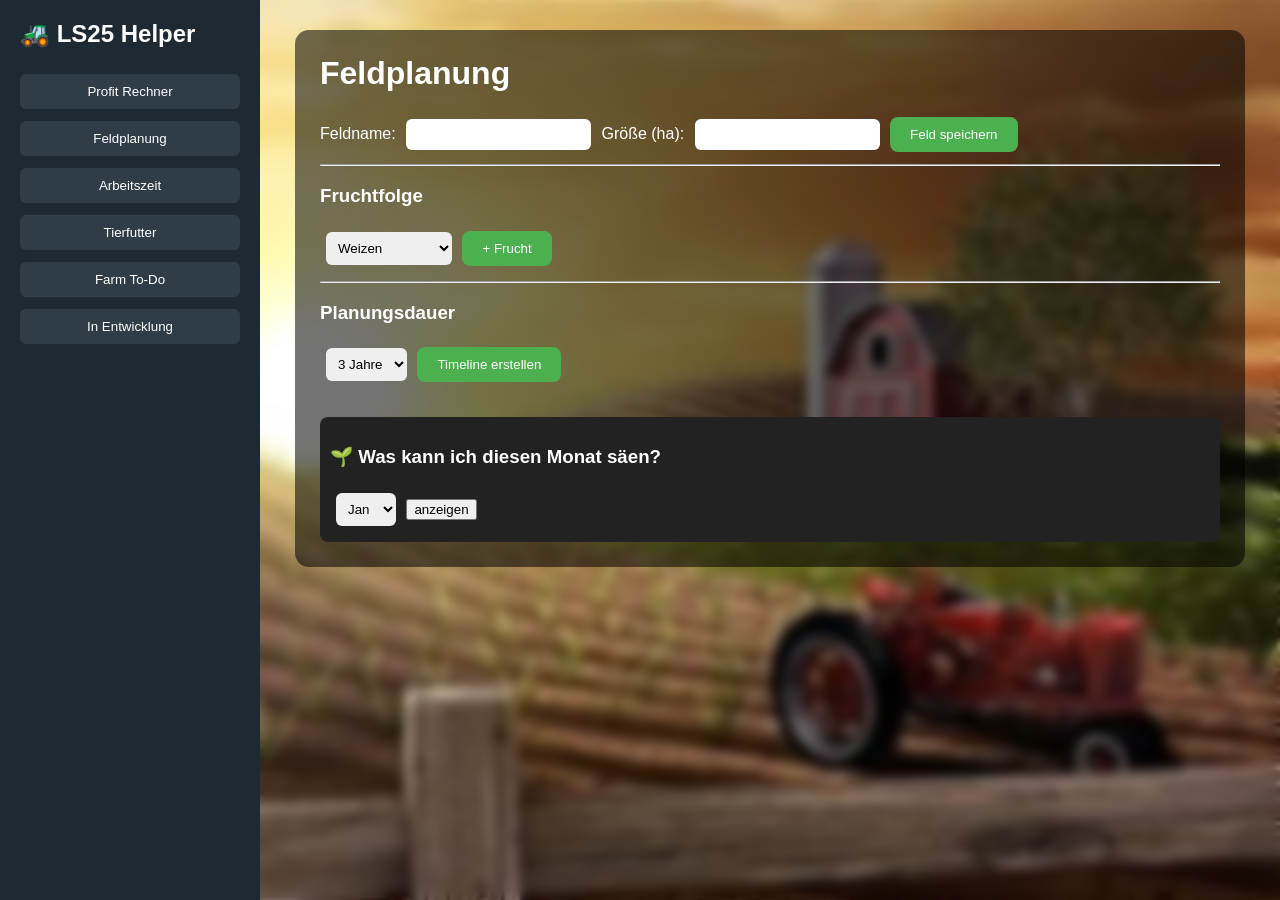
==== index.html @ cc5f6816 "Update 1.70 index.html" ====
<!DOCTYPE html>
<html lang="de">
<head>
<meta charset="UTF-8">
<title>LS25 Helper</title>

<style>

body{
font-family:Arial;
margin:0;
background:url('farm.jpg') center/cover no-repeat fixed;
color:white;
}

.app{
display:flex;
height:100vh;
backdrop-filter:blur(6px);
}

.sidebar{
width:220px;
background:#1e2a33;
padding:20px;
}

.sidebar h2{
margin-top:0;
}

.sidebar button{
width:100%;
margin:6px 0;
padding:10px;
background:#2e3d47;
border:none;
color:white;
border-radius:6px;
cursor:pointer;
}

.main{
flex:1;
padding:30px;
overflow:auto;
}

.card{
background:rgba(0,0,0,0.55);
padding:25px;
border-radius:14px;
max-width:900px;
margin:auto;
}

h1{
margin-top:0;
}

select,input{
padding:8px;
margin:6px;
border-radius:6px;
border:none;
}

button.action{
background:#4CAF50;
color:white;
padding:10px 20px;
border:none;
border-radius:8px;
cursor:pointer;
}

.timeline{
margin-top:30px;
}

.year{
margin:20px 0;
}

.months{
display:flex;
justify-content:space-between;
font-size:12px;
margin-bottom:6px;
}

.bar{
height:12px;
border-radius:20px;
background:#555;
position:relative;
overflow:hidden;
}

.fill{
height:100%;
background:linear-gradient(90deg,#2ecc71,#f1c40f,#e67e22);
}

.fieldButtons button{
margin:4px;
padding:6px 12px;
border-radius:6px;
border:none;
cursor:pointer;
}

.cropList{
margin-top:10px;
}

.cropList span{
margin-right:10px;
}

.sowBox{
margin-top:20px;
background:#222;
padding:10px;
border-radius:8px;
}

</style>
</head>

<body>

<div class="app">

<div class="sidebar">
<h2>🚜 LS25 Helper</h2>

<button>Profit Rechner</button>
<button>Feldplanung</button>
<button>Arbeitszeit</button>
<button>Tierfutter</button>
<button>Farm To-Do</button>
<button>In Entwicklung</button>

</div>

<div class="main">

<div class="card">

<h1>Feldplanung</h1>

<div>
Feldname:
<input id="fieldName">

Größe (ha):
<input id="fieldSize">

<button class="action" onclick="addField()">Feld speichern</button>
</div>

<div class="fieldButtons" id="fieldButtons"></div>

<hr>

<h3>Fruchtfolge</h3>

<select id="cropSelect">
<option>Weizen</option>
<option>Raps</option>
<option>Gerste</option>
<option>Mais</option>
<option>Sojabohnen</option>
<option>Sonnenblumen</option>
</select>

<button class="action" onclick="addCrop()">+ Frucht</button>

<div class="cropList" id="cropList"></div>

<hr>

<h3>Planungsdauer</h3>

<select id="yearsSelect">
<option value="2">2 Jahre</option>
<option value="3" selected>3 Jahre</option>
<option value="4">4 Jahre</option>
<option value="5">5 Jahre</option>
</select>

<button class="action" onclick="generateTimeline()">Timeline erstellen</button>

<div class="timeline" id="timeline"></div>

<div class="sowBox">

<h3>🌱 Was kann ich diesen Monat säen?</h3>

<select id="monthSelect">
<option value="1">Jan</option>
<option value="2">Feb</option>
<option value="3">Mär</option>
<option value="4">Apr</option>
<option value="5">Mai</option>
<option value="6">Jun</option>
<option value="7">Jul</option>
<option value="8">Aug</option>
<option value="9">Sep</option>
<option value="10">Okt</option>
<option value="11">Nov</option>
<option value="12">Dez</option>
</select>

<button onclick="whatToSow()">anzeigen</button>

<div id="sowResult"></div>

</div>

</div>

</div>

</div>

<script>

let fields = JSON.parse(localStorage.getItem("fields")) || []
let currentField = null
let crops = []

function addField(){

let name = document.getElementById("fieldName").value
let size = document.getElementById("fieldSize").value

if(!name)return

fields.push({name,size})

localStorage.setItem("fields",JSON.stringify(fields))

renderFields()

}

function renderFields(){

let box = document.getElementById("fieldButtons")
box.innerHTML=""

fields.forEach((f,i)=>{

let btn=document.createElement("button")
btn.innerText=f.name+" ("+f.size+"ha)"
btn.onclick=()=>selectField(i)

box.appendChild(btn)

})

}

function selectField(i){

currentField=i
crops=[]

document.getElementById("cropList").innerHTML=""

}

function addCrop(){

let crop=document.getElementById("cropSelect").value

crops.push(crop)

renderCrops()

}

function renderCrops(){

let box=document.getElementById("cropList")

box.innerHTML=""

crops.forEach(c=>{

let span=document.createElement("span")
span.innerText=c+" → "

box.appendChild(span)

})

}

function generateTimeline(){

let years=document.getElementById("yearsSelect").value

let container=document.getElementById("timeline")

container.innerHTML=""

for(let y=1;y<=years;y++){

let year=document.createElement("div")
year.className="year"

let months=document.createElement("div")
months.className="months"

let monthNames=["Jan","Feb","Mär","Apr","Mai","Jun","Jul","Aug","Sep","Okt","Nov","Dez"]

monthNames.forEach(m=>{
let span=document.createElement("span")
span.innerText=m
months.appendChild(span)
})

let bar=document.createElement("div")
bar.className="bar"

let fill=document.createElement("div")
fill.className="fill"

fill.style.width=Math.random()*100+"%"

bar.appendChild(fill)

year.appendChild(months)
year.appendChild(bar)

container.appendChild(year)

}

}

function whatToSow(){

let m=document.getElementById("monthSelect").value

let result=[]

if(m>=3 && m<=5) result=["Mais","Sojabohnen","Sonnenblumen"]
if(m>=9 && m<=10) result=["Weizen","Gerste","Raps"]

document.getElementById("sowResult").innerText=result.join(", ")

}

renderFields()

</script>

</body>
</html>
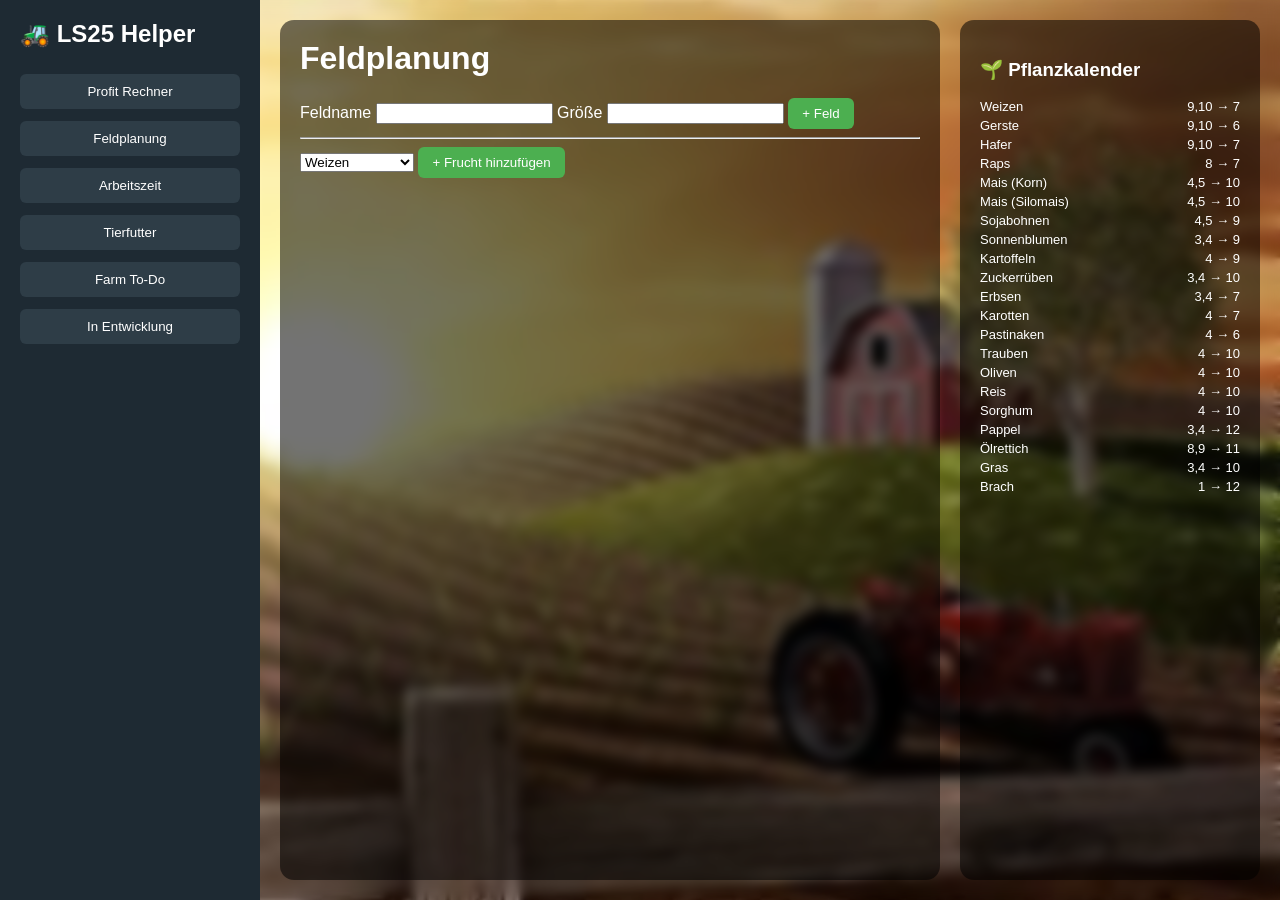
==== commit 133860b6: "Update 1.70.1 index.html" ====
--- a/index.html
+++ b/index.html
@@ -42,40 +42,51 @@
 
 .main{
 flex:1;
-padding:30px;
+display:flex;
+padding:20px;
+gap:20px;
 overflow:auto;
 }
 
 .card{
 background:rgba(0,0,0,0.55);
-padding:25px;
+padding:20px;
 border-radius:14px;
-max-width:900px;
-margin:auto;
+flex:1;
+}
+
+.rightPanel{
+width:260px;
+background:rgba(0,0,0,0.55);
+padding:20px;
+border-radius:14px;
 }
 
 h1{
 margin-top:0;
 }
 
-select,input{
-padding:8px;
-margin:6px;
-border-radius:6px;
-border:none;
-}
-
 button.action{
 background:#4CAF50;
+border:none;
+padding:8px 14px;
 color:white;
-padding:10px 20px;
+border-radius:6px;
+cursor:pointer;
+}
+
+.fieldButtons button{
+margin:4px;
+padding:6px 10px;
 border:none;
-border-radius:8px;
+border-radius:6px;
+background:#2e3d47;
+color:white;
 cursor:pointer;
 }
 
 .timeline{
-margin-top:30px;
+margin-top:20px;
 }
 
 .year{
@@ -90,39 +101,40 @@
 }
 
 .bar{
-height:12px;
-border-radius:20px;
-background:#555;
+height:16px;
+background:#333;
+border-radius:10px;
 position:relative;
 overflow:hidden;
 }
 
 .fill{
 height:100%;
-background:linear-gradient(90deg,#2ecc71,#f1c40f,#e67e22);
-}
-
-.fieldButtons button{
-margin:4px;
-padding:6px 12px;
-border-radius:6px;
-border:none;
-cursor:pointer;
-}
-
-.cropList{
-margin-top:10px;
-}
-
-.cropList span{
-margin-right:10px;
-}
-
-.sowBox{
-margin-top:20px;
-background:#222;
-padding:10px;
-border-radius:8px;
+background:linear-gradient(
+90deg,
+#2ecc71,
+#f1c40f,
+#e67e22
+);
+}
+
+.brach{
+background:#777;
+}
+
+.currentLine{
+position:absolute;
+width:2px;
+background:white;
+height:100%;
+opacity:0.8;
+}
+
+.cropItem{
+display:flex;
+justify-content:space-between;
+margin:4px 0;
+font-size:13px;
 }
 
 </style>
@@ -133,6 +145,7 @@
 <div class="app">
 
 <div class="sidebar">
+
 <h2>🚜 LS25 Helper</h2>
 
 <button>Profit Rechner</button>
@@ -144,6 +157,7 @@
 
 </div>
 
+
 <div class="main">
 
 <div class="card">
@@ -151,94 +165,88 @@
 <h1>Feldplanung</h1>
 
 <div>
-Feldname:
+
+Feldname
 <input id="fieldName">
 
-Größe (ha):
+Größe
 <input id="fieldSize">
 
-<button class="action" onclick="addField()">Feld speichern</button>
+<button class="action" onclick="addField()">+ Feld</button>
+
 </div>
 
 <div class="fieldButtons" id="fieldButtons"></div>
 
 <hr>
 
-<h3>Fruchtfolge</h3>
-
-<select id="cropSelect">
-<option>Weizen</option>
-<option>Raps</option>
-<option>Gerste</option>
-<option>Mais</option>
-<option>Sojabohnen</option>
-<option>Sonnenblumen</option>
-</select>
-
-<button class="action" onclick="addCrop()">+ Frucht</button>
-
-<div class="cropList" id="cropList"></div>
-
-<hr>
-
-<h3>Planungsdauer</h3>
-
-<select id="yearsSelect">
-<option value="2">2 Jahre</option>
-<option value="3" selected>3 Jahre</option>
-<option value="4">4 Jahre</option>
-<option value="5">5 Jahre</option>
-</select>
-
-<button class="action" onclick="generateTimeline()">Timeline erstellen</button>
+<select id="cropSelect"></select>
+<button class="action" onclick="addCrop()">+ Frucht hinzufügen</button>
+
+<div id="cropList"></div>
 
 <div class="timeline" id="timeline"></div>
 
-<div class="sowBox">
-
-<h3>🌱 Was kann ich diesen Monat säen?</h3>
-
-<select id="monthSelect">
-<option value="1">Jan</option>
-<option value="2">Feb</option>
-<option value="3">Mär</option>
-<option value="4">Apr</option>
-<option value="5">Mai</option>
-<option value="6">Jun</option>
-<option value="7">Jul</option>
-<option value="8">Aug</option>
-<option value="9">Sep</option>
-<option value="10">Okt</option>
-<option value="11">Nov</option>
-<option value="12">Dez</option>
-</select>
-
-<button onclick="whatToSow()">anzeigen</button>
-
-<div id="sowResult"></div>
-
-</div>
-
-</div>
-
-</div>
-
-</div>
+</div>
+
+
+
+<div class="rightPanel">
+
+<h3>🌱 Pflanzkalender</h3>
+
+<div id="calendar"></div>
+
+</div>
+
+</div>
+
+</div>
+
 
 <script>
 
+const cropData = {
+
+"Weizen":{sow:[9,10],harvest:7},
+"Gerste":{sow:[9,10],harvest:6},
+"Hafer":{sow:[9,10],harvest:7},
+"Raps":{sow:[8],harvest:7},
+"Mais (Korn)":{sow:[4,5],harvest:10},
+"Mais (Silomais)":{sow:[4,5],harvest:10},
+"Sojabohnen":{sow:[4,5],harvest:9},
+"Sonnenblumen":{sow:[3,4],harvest:9},
+"Kartoffeln":{sow:[4],harvest:9},
+"Zuckerrüben":{sow:[3,4],harvest:10},
+"Erbsen":{sow:[3,4],harvest:7},
+"Karotten":{sow:[4],harvest:7},
+"Pastinaken":{sow:[4],harvest:6},
+"Trauben":{sow:[4],harvest:10},
+"Oliven":{sow:[4],harvest:10},
+"Reis":{sow:[4],harvest:10},
+"Sorghum":{sow:[4],harvest:10},
+"Pappel":{sow:[3,4],harvest:12},
+"Ölrettich":{sow:[8,9],harvest:11},
+"Gras":{sow:[3,4],harvest:10},
+
+"Brach":{sow:[1],harvest:12}
+
+}
+
 let fields = JSON.parse(localStorage.getItem("fields")) || []
-let currentField = null
-let crops = []
+let currentField=null
+let crops=[]
+
+const months=["Jan","Feb","Mär","Apr","Mai","Jun","Jul","Aug","Sep","Okt","Nov","Dez"]
 
 function addField(){
 
-let name = document.getElementById("fieldName").value
-let size = document.getElementById("fieldSize").value
+let name=document.getElementById("fieldName").value
+let size=document.getElementById("fieldSize").value
 
 if(!name)return
 
-fields.push({name,size})
+fields.push({name,size,crops:[]})
 
 localStorage.setItem("fields",JSON.stringify(fields))
 
@@ -248,13 +256,16 @@
 
 function renderFields(){
 
-let box = document.getElementById("fieldButtons")
+let box=document.getElementById("fieldButtons")
+
 box.innerHTML=""
 
 fields.forEach((f,i)=>{
 
 let btn=document.createElement("button")
+
 btn.innerText=f.name+" ("+f.size+"ha)"
+
 btn.onclick=()=>selectField(i)
 
 box.appendChild(btn)
@@ -266,20 +277,34 @@
 function selectField(i){
 
 currentField=i
-crops=[]
-
-document.getElementById("cropList").innerHTML=""
+
+crops=fields[i].crops || []
+
+renderCrops()
+
+generateTimeline()
 
 }
 
 function addCrop(){
 
+if(crops.length>=10){
+alert("Maximal 10 Einträge pro Feld")
+return
+}
+
 let crop=document.getElementById("cropSelect").value
 
 crops.push(crop)
 
+fields[currentField].crops=crops
+
+localStorage.setItem("fields",JSON.stringify(fields))
+
 renderCrops()
 
+generateTimeline()
+
 }
 
 function renderCrops(){
@@ -291,6 +316,7 @@
 crops.forEach(c=>{
 
 let span=document.createElement("span")
+
 span.innerText=c+" → "
 
 box.appendChild(span)
@@ -301,61 +327,105 @@
 
 function generateTimeline(){
 
-let years=document.getElementById("yearsSelect").value
-
 let container=document.getElementById("timeline")
 
 container.innerHTML=""
 
-for(let y=1;y<=years;y++){
+let currentMonth=new Date().getMonth()
+
+crops.forEach((crop,index)=>{
+
+let data=cropData[crop]
 
 let year=document.createElement("div")
 year.className="year"
 
-let months=document.createElement("div")
-months.className="months"
-
-let monthNames=["Jan","Feb","Mär","Apr","Mai","Jun","Jul","Aug","Sep","Okt","Nov","Dez"]
-
-monthNames.forEach(m=>{
+let monthsRow=document.createElement("div")
+monthsRow.className="months"
+
+months.forEach(m=>{
+
 let span=document.createElement("span")
 span.innerText=m
-months.appendChild(span)
+monthsRow.appendChild(span)
+
 })
 
 let bar=document.createElement("div")
 bar.className="bar"
 
 let fill=document.createElement("div")
+
+if(crop==="Brach"){
+fill.className="fill brach"
+}else{
 fill.className="fill"
-
-fill.style.width=Math.random()*100+"%"
+}
+
+let start=data.sow[0]-1
+let end=data.harvest
+
+fill.style.marginLeft=(start/12*100)+"%"
+fill.style.width=((end-start)/12*100)+"%"
+
+let line=document.createElement("div")
+line.className="currentLine"
+line.style.left=(currentMonth/12*100)+"%"
 
 bar.appendChild(fill)
-
-year.appendChild(months)
+bar.appendChild(line)
+
+year.appendChild(monthsRow)
 year.appendChild(bar)
 
 container.appendChild(year)
 
-}
-
-}
-
-function whatToSow(){
-
-let m=document.getElementById("monthSelect").value
-
-let result=[]
-
-if(m>=3 && m<=5) result=["Mais","Sojabohnen","Sonnenblumen"]
-if(m>=9 && m<=10) result=["Weizen","Gerste","Raps"]
-
-document.getElementById("sowResult").innerText=result.join(", ")
-
-}
+})
+
+}
+
+function renderCalendar(){
+
+let box=document.getElementById("calendar")
+
+Object.keys(cropData).forEach(c=>{
+
+let data=cropData[c]
+
+let row=document.createElement("div")
+row.className="cropItem"
+
+let sow=data.sow.join(",")
+
+row.innerHTML="<span>"+c+"</span><span>"+sow+" → "+data.harvest+"</span>"
+
+box.appendChild(row)
+
+})
+
+}
+
+function init(){
+
+let select=document.getElementById("cropSelect")
+
+Object.keys(cropData).forEach(c=>{
+
+let option=document.createElement("option")
+option.value=c
+option.innerText=c
+
+select.appendChild(option)
+
+})
 
 renderFields()
+
+renderCalendar()
+
+}
+
+init()
 
 </script>
 
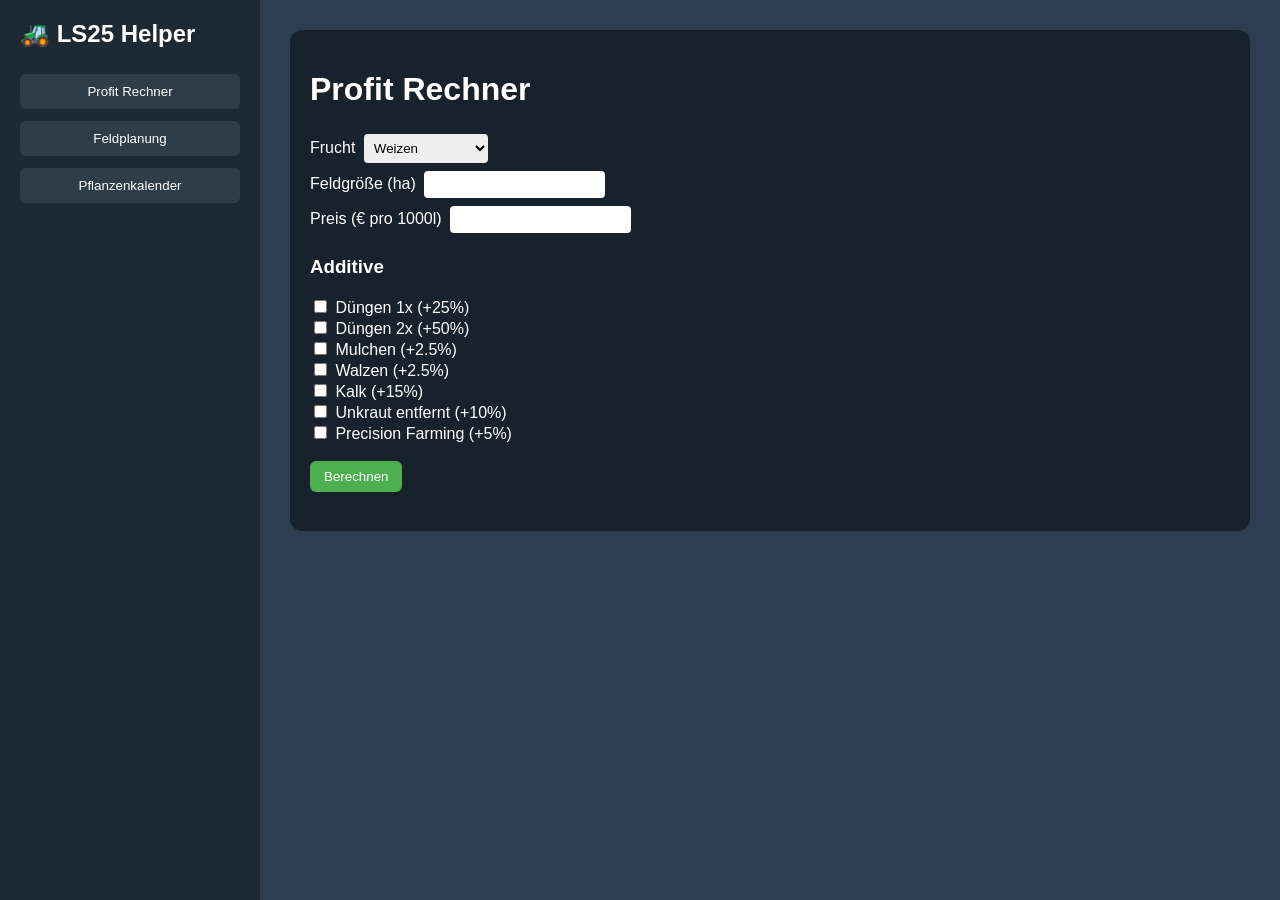
==== commit 8f3383e0: "Update 1.71 index.html" ====
--- a/index.html
+++ b/index.html
@@ -9,14 +9,13 @@
 body{
 font-family:Arial;
 margin:0;
-background:url('farm.jpg') center/cover no-repeat fixed;
+background:#2c3e50;
 color:white;
 }
 
 .app{
 display:flex;
 height:100vh;
-backdrop-filter:blur(6px);
 }
 
 .sidebar{
@@ -42,99 +41,42 @@
 
 .main{
 flex:1;
-display:flex;
+padding:30px;
+overflow:auto;
+}
+
+.card{
+background:rgba(0,0,0,0.45);
 padding:20px;
-gap:20px;
-overflow:auto;
-}
-
-.card{
-background:rgba(0,0,0,0.55);
-padding:20px;
-border-radius:14px;
-flex:1;
-}
-
-.rightPanel{
-width:260px;
-background:rgba(0,0,0,0.55);
-padding:20px;
-border-radius:14px;
-}
-
-h1{
-margin-top:0;
+border-radius:12px;
+margin-bottom:20px;
+}
+
+.hidden{
+display:none;
+}
+
+input,select{
+padding:6px;
+margin:4px;
+border-radius:4px;
+border:none;
 }
 
 button.action{
 background:#4CAF50;
+padding:8px 14px;
 border:none;
-padding:8px 14px;
 color:white;
 border-radius:6px;
 cursor:pointer;
 }
 
-.fieldButtons button{
-margin:4px;
-padding:6px 10px;
-border:none;
-border-radius:6px;
-background:#2e3d47;
-color:white;
-cursor:pointer;
-}
-
-.timeline{
-margin-top:20px;
-}
-
-.year{
-margin:20px 0;
-}
-
-.months{
-display:flex;
-justify-content:space-between;
-font-size:12px;
-margin-bottom:6px;
-}
-
-.bar{
-height:16px;
-background:#333;
-border-radius:10px;
-position:relative;
-overflow:hidden;
-}
-
-.fill{
-height:100%;
-background:linear-gradient(
-90deg,
-#2ecc71,
-#f1c40f,
-#e67e22
-);
-}
-
-.brach{
-background:#777;
-}
-
-.currentLine{
-position:absolute;
-width:2px;
-background:white;
-height:100%;
-opacity:0.8;
-}
-
 .cropItem{
 display:flex;
 justify-content:space-between;
+font-size:13px;
 margin:4px 0;
-font-size:13px;
 }
 
 </style>
@@ -148,59 +90,91 @@
 
 <h2>🚜 LS25 Helper</h2>
 
-<button>Profit Rechner</button>
-<button>Feldplanung</button>
-<button>Arbeitszeit</button>
-<button>Tierfutter</button>
-<button>Farm To-Do</button>
-<button>In Entwicklung</button>
-
-</div>
-
+<button onclick="showTab('profit')">Profit Rechner</button>
+<button onclick="showTab('fields')">Feldplanung</button>
+<button onclick="showTab('calendar')">Pflanzenkalender</button>
+
+</div>
 
 <div class="main">
 
-<div class="card">
+
+<!-- PROFIT RECHNER -->
+
+<div id="profit" class="card">
+
+<h1>Profit Rechner</h1>
+
+Frucht
+<select id="cropProfit"></select>
+
+<br>
+
+Feldgröße (ha)
+<input id="fieldSizeProfit" type="number">
+
+<br>
+
+Preis (€ pro 1000l)
+<input id="priceProfit" type="number">
+
+<h3>Additive</h3>
+
+<label><input type="checkbox" id="fert1"> Düngen 1x (+25%)</label><br>
+<label><input type="checkbox" id="fert2"> Düngen 2x (+50%)</label><br>
+<label><input type="checkbox" id="mulch"> Mulchen (+2.5%)</label><br>
+<label><input type="checkbox" id="roll"> Walzen (+2.5%)</label><br>
+<label><input type="checkbox" id="lime"> Kalk (+15%)</label><br>
+<label><input type="checkbox" id="weed"> Unkraut entfernt (+10%)</label><br>
+<label><input type="checkbox" id="pf"> Precision Farming (+5%)</label>
+
+<br><br>
+
+<button class="action" onclick="calculateProfit()">Berechnen</button>
+
+<h3 id="result"></h3>
+
+</div>
+
+
+<!-- FELDPLANUNG -->
+
+<div id="fields" class="card hidden">
 
 <h1>Feldplanung</h1>
-
-<div>
 
 Feldname
 <input id="fieldName">
 
-Größe
+Größe (ha)
 <input id="fieldSize">
 
-<button class="action" onclick="addField()">+ Feld</button>
-
-</div>
-
-<div class="fieldButtons" id="fieldButtons"></div>
+<button class="action" onclick="addField()">Feld speichern</button>
+
+<div id="fieldButtons"></div>
 
 <hr>
 
 <select id="cropSelect"></select>
-<button class="action" onclick="addCrop()">+ Frucht hinzufügen</button>
+<button class="action" onclick="addCrop()">Frucht hinzufügen</button>
 
 <div id="cropList"></div>
 
-<div class="timeline" id="timeline"></div>
-
-</div>
-
-
-
-<div class="rightPanel">
-
-<h3>🌱 Pflanzkalender</h3>
-
-<div id="calendar"></div>
-
-</div>
-
-</div>
-
+</div>
+
+
+<!-- PFLANZENKALENDER -->
+
+<div id="calendar" class="card hidden">
+
+<h1>Pflanzenkalender</h1>
+
+<div id="calendarList"></div>
+
+</div>
+
+
+</div>
 </div>
 
 
@@ -208,36 +182,67 @@
 
 const cropData = {
 
-"Weizen":{sow:[9,10],harvest:7},
-"Gerste":{sow:[9,10],harvest:6},
-"Hafer":{sow:[9,10],harvest:7},
-"Raps":{sow:[8],harvest:7},
-"Mais (Korn)":{sow:[4,5],harvest:10},
-"Mais (Silomais)":{sow:[4,5],harvest:10},
-"Sojabohnen":{sow:[4,5],harvest:9},
-"Sonnenblumen":{sow:[3,4],harvest:9},
-"Kartoffeln":{sow:[4],harvest:9},
-"Zuckerrüben":{sow:[3,4],harvest:10},
-"Erbsen":{sow:[3,4],harvest:7},
-"Karotten":{sow:[4],harvest:7},
-"Pastinaken":{sow:[4],harvest:6},
-"Trauben":{sow:[4],harvest:10},
-"Oliven":{sow:[4],harvest:10},
-"Reis":{sow:[4],harvest:10},
-"Sorghum":{sow:[4],harvest:10},
-"Pappel":{sow:[3,4],harvest:12},
-"Ölrettich":{sow:[8,9],harvest:11},
-"Gras":{sow:[3,4],harvest:10},
-
-"Brach":{sow:[1],harvest:12}
+"Weizen":{yield:8000,sow:["Sep","Okt"],harvest:"Jul"},
+"Gerste":{yield:7800,sow:["Sep","Okt"],harvest:"Jun"},
+"Hafer":{yield:7000,sow:["Sep","Okt"],harvest:"Jul"},
+"Raps":{yield:6500,sow:["Aug"],harvest:"Jul"},
+"Mais (Korn)":{yield:9000,sow:["Apr","Mai"],harvest:"Okt"},
+"Mais (Silomais)":{yield:9000,sow:["Apr","Mai"],harvest:"Okt"},
+"Sojabohnen":{yield:4500,sow:["Apr","Mai"],harvest:"Sep"},
+"Sonnenblumen":{yield:4800,sow:["Mär","Apr"],harvest:"Sep"},
+"Kartoffeln":{yield:40000,sow:["Apr"],harvest:"Sep"},
+"Zuckerrüben":{yield:42000,sow:["Mär","Apr"],harvest:"Okt"},
+"Erbsen":{yield:4500,sow:["Mär","Apr"],harvest:"Jul"},
+"Karotten":{yield:38000,sow:["Apr"],harvest:"Jul"},
+"Pastinaken":{yield:35000,sow:["Apr"],harvest:"Jun"},
+"Trauben":{yield:12000,sow:["Apr"],harvest:"Okt"},
+"Oliven":{yield:10000,sow:["Apr"],harvest:"Okt"},
+"Reis":{yield:7000,sow:["Apr"],harvest:"Okt"},
+"Sorghum":{yield:7500,sow:["Apr"],harvest:"Okt"},
+"Pappel":{yield:12000,sow:["Mär","Apr"],harvest:"Ganzjährig"},
+"Ölrettich":{yield:0,sow:["Aug","Sep"],harvest:"Nov"},
+"Gras":{yield:15000,sow:["Mär","Apr"],harvest:"Mehrfach"}
 
 }
 
 let fields = JSON.parse(localStorage.getItem("fields")) || []
-let currentField=null
-let crops=[]
-
-const months=["Jan","Feb","Mär","Apr","Mai","Jun","Jul","Aug","Sep","Okt","Nov","Dez"]
+let currentField = null
+
+function showTab(tab){
+
+document.getElementById("profit").classList.add("hidden")
+document.getElementById("fields").classList.add("hidden")
+document.getElementById("calendar").classList.add("hidden")
+
+document.getElementById(tab).classList.remove("hidden")
+
+}
+
+function calculateProfit(){
+
+let crop=document.getElementById("cropProfit").value
+let size=document.getElementById("fieldSizeProfit").value
+let price=document.getElementById("priceProfit").value
+
+let yieldBase=cropData[crop].yield
+
+let bonus=1
+
+if(fert1.checked) bonus+=0.25
+if(fert2.checked) bonus+=0.50
+if(mulch.checked) bonus+=0.025
+if(roll.checked) bonus+=0.025
+if(lime.checked) bonus+=0.15
+if(weed.checked) bonus+=0.10
+if(pf.checked) bonus+=0.05
+
+let liters=yieldBase*size*bonus
+let money=(liters/1000)*price
+
+document.getElementById("result").innerText=
+"Ertrag: "+Math.round(liters)+" L | Gewinn: "+Math.round(money)+" €"
+
+}
 
 function addField(){
 
@@ -263,9 +268,7 @@
 fields.forEach((f,i)=>{
 
 let btn=document.createElement("button")
-
 btn.innerText=f.name+" ("+f.size+"ha)"
-
 btn.onclick=()=>selectField(i)
 
 box.appendChild(btn)
@@ -278,33 +281,25 @@
 
 currentField=i
 
-crops=fields[i].crops || []
-
 renderCrops()
 
-generateTimeline()
-
 }
 
 function addCrop(){
 
-if(crops.length>=10){
-alert("Maximal 10 Einträge pro Feld")
+if(currentField===null){
+alert("Bitte zuerst ein Feld auswählen")
 return
 }
 
 let crop=document.getElementById("cropSelect").value
 
-crops.push(crop)
-
-fields[currentField].crops=crops
+fields[currentField].crops.push(crop)
 
 localStorage.setItem("fields",JSON.stringify(fields))
 
 renderCrops()
 
-generateTimeline()
-
 }
 
 function renderCrops(){
@@ -313,10 +308,11 @@
 
 box.innerHTML=""
 
-crops.forEach(c=>{
+if(currentField===null)return
+
+fields[currentField].crops.forEach(c=>{
 
 let span=document.createElement("span")
-
 span.innerText=c+" → "
 
 box.appendChild(span)
@@ -325,79 +321,16 @@
 
 }
 
-function generateTimeline(){
-
-let container=document.getElementById("timeline")
-
-container.innerHTML=""
-
-let currentMonth=new Date().getMonth()
-
-crops.forEach((crop,index)=>{
-
-let data=cropData[crop]
-
-let year=document.createElement("div")
-year.className="year"
-
-let monthsRow=document.createElement("div")
-monthsRow.className="months"
-
-months.forEach(m=>{
-
-let span=document.createElement("span")
-span.innerText=m
-monthsRow.appendChild(span)
-
-})
-
-let bar=document.createElement("div")
-bar.className="bar"
-
-let fill=document.createElement("div")
-
-if(crop==="Brach"){
-fill.className="fill brach"
-}else{
-fill.className="fill"
-}
-
-let start=data.sow[0]-1
-let end=data.harvest
-
-fill.style.marginLeft=(start/12*100)+"%"
-fill.style.width=((end-start)/12*100)+"%"
-
-let line=document.createElement("div")
-line.className="currentLine"
-line.style.left=(currentMonth/12*100)+"%"
-
-bar.appendChild(fill)
-bar.appendChild(line)
-
-year.appendChild(monthsRow)
-year.appendChild(bar)
-
-container.appendChild(year)
-
-})
-
-}
-
 function renderCalendar(){
 
-let box=document.getElementById("calendar")
+let box=document.getElementById("calendarList")
 
 Object.keys(cropData).forEach(c=>{
-
-let data=cropData[c]
 
 let row=document.createElement("div")
 row.className="cropItem"
 
-let sow=data.sow.join(",")
-
-row.innerHTML="<span>"+c+"</span><span>"+sow+" → "+data.harvest+"</span>"
+row.innerHTML="<span>"+c+"</span><span>"+cropData[c].sow.join(', ')+" → "+cropData[c].harvest+"</span>"
 
 box.appendChild(row)
 
@@ -407,20 +340,24 @@
 
 function init(){
 
-let select=document.getElementById("cropSelect")
+let select1=document.getElementById("cropProfit")
+let select2=document.getElementById("cropSelect")
 
 Object.keys(cropData).forEach(c=>{
 
-let option=document.createElement("option")
-option.value=c
-option.innerText=c
-
-select.appendChild(option)
+let op1=document.createElement("option")
+op1.value=c
+op1.innerText=c
+select1.appendChild(op1)
+
+let op2=document.createElement("option")
+op2.value=c
+op2.innerText=c
+select2.appendChild(op2)
 
 })
 
 renderFields()
-
 renderCalendar()
 
 }
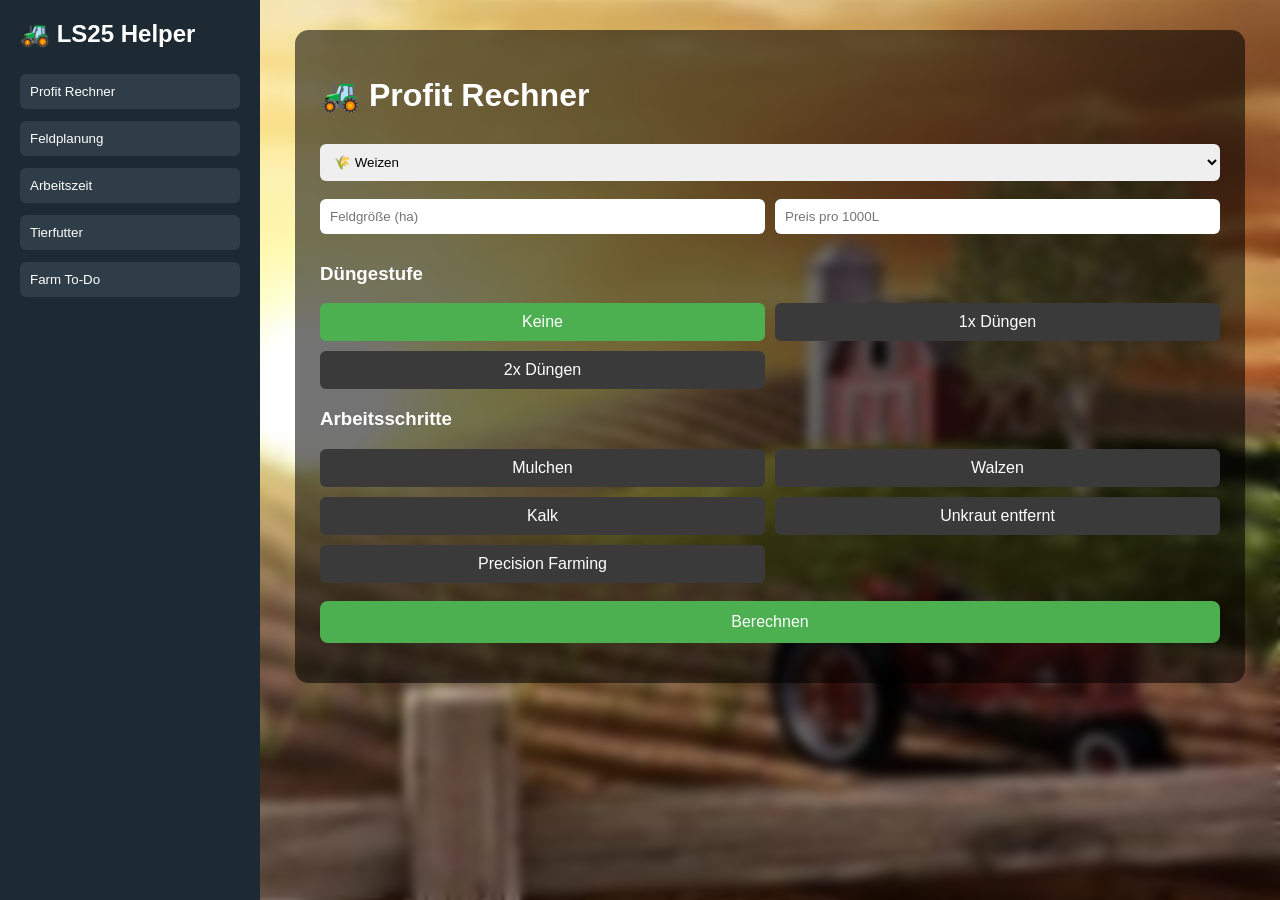
==== commit c354ca8d: "Update 1.73 index.html" ====
--- a/index.html
+++ b/index.html
@@ -7,15 +7,18 @@
 <style>
 
 body{
+margin:0;
 font-family:Arial;
-margin:0;
-background:#2c3e50;
+background:url('farm.jpg') center/cover no-repeat fixed;
 color:white;
 }
+
+/* Layout */
 
 .app{
 display:flex;
 height:100vh;
+backdrop-filter:blur(6px);
 }
 
 .sidebar{
@@ -28,7 +31,7 @@
 margin-top:0;
 }
 
-.sidebar button{
+.navBtn{
 width:100%;
 margin:6px 0;
 padding:10px;
@@ -37,6 +40,7 @@
 color:white;
 border-radius:6px;
 cursor:pointer;
+text-align:left;
 }
 
 .main{
@@ -46,37 +50,94 @@
 }
 
 .card{
-background:rgba(0,0,0,0.45);
-padding:20px;
-border-radius:12px;
-margin-bottom:20px;
-}
-
-.hidden{
-display:none;
-}
-
-input,select{
-padding:6px;
-margin:4px;
-border-radius:4px;
+background:rgba(0,0,0,0.55);
+padding:25px;
+border-radius:14px;
+max-width:900px;
+margin:auto;
+}
+
+.row{
+display:flex;
+gap:10px;
+}
+
+select,input{
+width:100%;
+padding:10px;
+margin-top:8px;
+margin-bottom:10px;
+border-radius:6px;
 border:none;
 }
 
-button.action{
-background:#4CAF50;
-padding:8px 14px;
+button.calc{
+width:100%;
+padding:12px;
+margin-top:18px;
+background:#4caf50;
 border:none;
 color:white;
+font-size:16px;
+cursor:pointer;
+border-radius:8px;
+}
+
+.result{
+text-align:center;
+margin-top:15px;
+font-size:18px;
+}
+
+.workGrid{
+display:grid;
+grid-template-columns:1fr 1fr;
+gap:10px;
+margin-top:10px;
+}
+
+.workBtn{
+padding:10px;
+background:#3a3a3a;
 border-radius:6px;
 cursor:pointer;
-}
-
-.cropItem{
+text-align:center;
+}
+
+.workBtn.active{
+background:#4CAF50;
+}
+
+.fertBtn{
+padding:10px;
+background:#3a3a3a;
+border-radius:6px;
+cursor:pointer;
+text-align:center;
+}
+
+.fertBtn.active{
+background:#4CAF50;
+}
+
+/* Feldplanung */
+
+.fieldLayout{
 display:flex;
-justify-content:space-between;
+gap:20px;
+}
+
+.fieldPlanner{
+flex:1;
+}
+
+.cropCalendar{
+width:260px;
+background:#222;
+padding:15px;
+border-radius:10px;
 font-size:13px;
-margin:4px 0;
+line-height:1.6;
 }
 
 </style>
@@ -90,58 +151,89 @@
 
 <h2>🚜 LS25 Helper</h2>
 
-<button onclick="showTab('profit')">Profit Rechner</button>
-<button onclick="showTab('fields')">Feldplanung</button>
-<button onclick="showTab('calendar')">Pflanzenkalender</button>
-
-</div>
+<button class="navBtn" onclick="openTab('profit')">Profit Rechner</button>
+<button class="navBtn" onclick="openTab('fields')">Feldplanung</button>
+<button class="navBtn" onclick="openTab('work')">Arbeitszeit</button>
+<button class="navBtn" onclick="openTab('animals')">Tierfutter</button>
+<button class="navBtn" onclick="openTab('todo')">Farm To-Do</button>
+
+</div>
+
 
 <div class="main">
 
-
 <!-- PROFIT RECHNER -->
 
-<div id="profit" class="card">
-
-<h1>Profit Rechner</h1>
-
-Frucht
-<select id="cropProfit"></select>
-
-<br>
-
-Feldgröße (ha)
-<input id="fieldSizeProfit" type="number">
-
-<br>
-
-Preis (€ pro 1000l)
-<input id="priceProfit" type="number">
-
-<h3>Additive</h3>
-
-<label><input type="checkbox" id="fert1"> Düngen 1x (+25%)</label><br>
-<label><input type="checkbox" id="fert2"> Düngen 2x (+50%)</label><br>
-<label><input type="checkbox" id="mulch"> Mulchen (+2.5%)</label><br>
-<label><input type="checkbox" id="roll"> Walzen (+2.5%)</label><br>
-<label><input type="checkbox" id="lime"> Kalk (+15%)</label><br>
-<label><input type="checkbox" id="weed"> Unkraut entfernt (+10%)</label><br>
-<label><input type="checkbox" id="pf"> Precision Farming (+5%)</label>
-
-<br><br>
-
-<button class="action" onclick="calculateProfit()">Berechnen</button>
-
-<h3 id="result"></h3>
+<div id="profit" class="card section">
+
+<h1>🚜 Profit Rechner</h1>
+
+<select id="crop">
+<option value="8900">🌾 Weizen</option>
+<option value="9600">🌾 Gerste</option>
+<option value="8800">🌾 Hafer</option>
+<option value="5800">🌱 Raps</option>
+<option value="9200">🌽 Mais (Korn)</option>
+<option value="45000">🌽 Silomais</option>
+<option value="5000">🫘 Sojabohnen</option>
+<option value="7000">🌻 Sonnenblumen</option>
+<option value="42000">🥔 Kartoffeln</option>
+<option value="60000">🟥 Zuckerrüben</option>
+<option value="6500">🫛 Erbsen</option>
+<option value="30000">🥕 Karotten</option>
+<option value="28000">🥔 Pastinaken</option>
+<option value="12000">🍇 Trauben</option>
+<option value="10000">🫒 Oliven</option>
+<option value="7000">🌿 Reis</option>
+<option value="8500">🌿 Sorghum</option>
+<option value="15000">🌲 Pappel</option>
+<option value="4000">🌱 Ölrettich</option>
+<option value="20000">🌿 Gras</option>
+</select>
+
+<div class="row">
+<input id="size" type="number" placeholder="Feldgröße (ha)">
+<input id="price" type="number" placeholder="Preis pro 1000L">
+</div>
+
+<h3>Düngestufe</h3>
+
+<div class="workGrid">
+
+<div class="fertBtn active" data-value="1" onclick="selectFert(this)">Keine</div>
+<div class="fertBtn" data-value="1.25" onclick="selectFert(this)">1x Düngen</div>
+<div class="fertBtn" data-value="1.5" onclick="selectFert(this)">2x Düngen</div>
+
+</div>
+
+<h3>Arbeitsschritte</h3>
+
+<div class="workGrid">
+
+<div class="workBtn" id="mulch" onclick="toggleWork(this)">Mulchen</div>
+<div class="workBtn" id="roll" onclick="toggleWork(this)">Walzen</div>
+<div class="workBtn" id="lime" onclick="toggleWork(this)">Kalk</div>
+<div class="workBtn" id="weed" onclick="toggleWork(this)">Unkraut entfernt</div>
+<div class="workBtn" id="pf" onclick="toggleWork(this)">Precision Farming</div>
+
+</div>
+
+<button class="calc" onclick="calc()">Berechnen</button>
+
+<div class="result" id="result"></div>
 
 </div>
 
 
 <!-- FELDPLANUNG -->
 
-<div id="fields" class="card hidden">
+<div id="fields" class="card section" style="display:none">
 
 <h1>Feldplanung</h1>
+
+<div class="fieldLayout">
+
+<div class="fieldPlanner">
 
 Feldname
 <input id="fieldName">
@@ -149,111 +241,119 @@
 Größe (ha)
 <input id="fieldSize">
 
-<button class="action" onclick="addField()">Feld speichern</button>
+<button onclick="addField()">Feld speichern</button>
 
 <div id="fieldButtons"></div>
 
 <hr>
 
-<select id="cropSelect"></select>
-<button class="action" onclick="addCrop()">Frucht hinzufügen</button>
+<select id="cropSelect">
+
+<option>Weizen</option>
+<option>Gerste</option>
+<option>Raps</option>
+<option>Mais</option>
+<option>Sojabohnen</option>
+<option>Sonnenblumen</option>
+<option>Ölrettich (Zwischenfrucht)</option>
+<option>Brach</option>
+
+</select>
+
+<button onclick="addCrop()">Frucht hinzufügen</button>
 
 <div id="cropList"></div>
 
 </div>
 
 
-<!-- PFLANZENKALENDER -->
-
-<div id="calendar" class="card hidden">
-
-<h1>Pflanzenkalender</h1>
-
-<div id="calendarList"></div>
-
-</div>
-
-
-</div>
-</div>
-
+<div class="cropCalendar">
+
+<h3>🌱 Pflanzenkalender</h3>
+
+Weizen — Sep–Okt → Jul<br>
+Gerste — Sep–Okt → Jun<br>
+Hafer — Sep–Okt → Jul<br>
+Raps — Aug → Jul<br>
+Mais — Apr–Mai → Okt<br>
+Sojabohnen — Apr–Mai → Sep<br>
+Sonnenblumen — Mär–Apr → Sep<br>
+Kartoffeln — Apr → Sep<br>
+Zuckerrüben — Mär–Apr → Okt<br>
+Erbsen — Mär–Apr → Jul<br>
+Karotten — Apr → Jul<br>
+Pastinaken — Apr → Jun<br>
+Trauben — Apr → Okt<br>
+Oliven — Apr → Okt<br>
+Reis — Apr → Okt<br>
+Sorghum — Apr → Okt<br>
+Pappel — Mär–Apr → Ganzjährig<br>
+Ölrettich — Aug–Sep → Nov<br>
+Gras — Mär–Okt → mehrfach
+
+</div>
+
+</div>
+
+</div>
+
+</div>
+
+</div>
 
 <script>
 
-const cropData = {
-
-"Weizen":{yield:8000,sow:["Sep","Okt"],harvest:"Jul"},
-"Gerste":{yield:7800,sow:["Sep","Okt"],harvest:"Jun"},
-"Hafer":{yield:7000,sow:["Sep","Okt"],harvest:"Jul"},
-"Raps":{yield:6500,sow:["Aug"],harvest:"Jul"},
-"Mais (Korn)":{yield:9000,sow:["Apr","Mai"],harvest:"Okt"},
-"Mais (Silomais)":{yield:9000,sow:["Apr","Mai"],harvest:"Okt"},
-"Sojabohnen":{yield:4500,sow:["Apr","Mai"],harvest:"Sep"},
-"Sonnenblumen":{yield:4800,sow:["Mär","Apr"],harvest:"Sep"},
-"Kartoffeln":{yield:40000,sow:["Apr"],harvest:"Sep"},
-"Zuckerrüben":{yield:42000,sow:["Mär","Apr"],harvest:"Okt"},
-"Erbsen":{yield:4500,sow:["Mär","Apr"],harvest:"Jul"},
-"Karotten":{yield:38000,sow:["Apr"],harvest:"Jul"},
-"Pastinaken":{yield:35000,sow:["Apr"],harvest:"Jun"},
-"Trauben":{yield:12000,sow:["Apr"],harvest:"Okt"},
-"Oliven":{yield:10000,sow:["Apr"],harvest:"Okt"},
-"Reis":{yield:7000,sow:["Apr"],harvest:"Okt"},
-"Sorghum":{yield:7500,sow:["Apr"],harvest:"Okt"},
-"Pappel":{yield:12000,sow:["Mär","Apr"],harvest:"Ganzjährig"},
-"Ölrettich":{yield:0,sow:["Aug","Sep"],harvest:"Nov"},
-"Gras":{yield:15000,sow:["Mär","Apr"],harvest:"Mehrfach"}
-
-}
-
-let fields = JSON.parse(localStorage.getItem("fields")) || []
-let currentField = null
-
-function showTab(tab){
-
-document.getElementById("profit").classList.add("hidden")
-document.getElementById("fields").classList.add("hidden")
-document.getElementById("calendar").classList.add("hidden")
-
-document.getElementById(tab).classList.remove("hidden")
-
-}
-
-function calculateProfit(){
-
-let crop=document.getElementById("cropProfit").value
-let size=document.getElementById("fieldSizeProfit").value
-let price=document.getElementById("priceProfit").value
-
-let yieldBase=cropData[crop].yield
+function openTab(tab){
+
+document.querySelectorAll(".section").forEach(s=>s.style.display="none")
+document.getElementById(tab).style.display="block"
+
+}
+
+function toggleWork(el){
+el.classList.toggle("active")
+}
+
+function selectFert(el){
+
+document.querySelectorAll(".fertBtn").forEach(btn=>btn.classList.remove("active"))
+el.classList.add("active")
+
+}
+
+function calc(){
+
+let yieldHa=document.getElementById("crop").value
+let size=document.getElementById("size").value
+let price=document.getElementById("price").value
+
+let fert=document.querySelector(".fertBtn.active").dataset.value
 
 let bonus=1
 
-if(fert1.checked) bonus+=0.25
-if(fert2.checked) bonus+=0.50
-if(mulch.checked) bonus+=0.025
-if(roll.checked) bonus+=0.025
-if(lime.checked) bonus+=0.15
-if(weed.checked) bonus+=0.10
-if(pf.checked) bonus+=0.05
-
-let liters=yieldBase*size*bonus
-let money=(liters/1000)*price
-
-document.getElementById("result").innerText=
-"Ertrag: "+Math.round(liters)+" L | Gewinn: "+Math.round(money)+" €"
-
-}
+if(document.getElementById("mulch").classList.contains("active")) bonus+=0.025
+if(document.getElementById("roll").classList.contains("active")) bonus+=0.025
+if(document.getElementById("lime").classList.contains("active")) bonus+=0.15
+if(document.getElementById("weed").classList.contains("active")) bonus+=0.10
+if(document.getElementById("pf").classList.contains("active")) bonus+=0.05
+
+let totalYield=yieldHa*size*fert*bonus
+let profit=(totalYield/1000)*price
+
+document.getElementById("result").innerHTML=
+"Ertrag: "+Math.round(totalYield)+" L<br>Gewinn: "+Math.round(profit)+" €"
+
+}
+
+let fields=[]
+let crops=[]
 
 function addField(){
 
 let name=document.getElementById("fieldName").value
 let size=document.getElementById("fieldSize").value
 
-if(!name)return
-
-fields.push({name,size,crops:[]})
-
-localStorage.setItem("fields",JSON.stringify(fields))
+fields.push({name,size})
 
 renderFields()
 
@@ -262,14 +362,12 @@
 function renderFields(){
 
 let box=document.getElementById("fieldButtons")
-
 box.innerHTML=""
 
 fields.forEach((f,i)=>{
 
 let btn=document.createElement("button")
 btn.innerText=f.name+" ("+f.size+"ha)"
-btn.onclick=()=>selectField(i)
 
 box.appendChild(btn)
 
@@ -277,40 +375,22 @@
 
 }
 
-function selectField(i){
-
-currentField=i
+function addCrop(){
+
+let crop=document.getElementById("cropSelect").value
+
+crops.push(crop)
 
 renderCrops()
 
 }
 
-function addCrop(){
-
-if(currentField===null){
-alert("Bitte zuerst ein Feld auswählen")
-return
-}
-
-let crop=document.getElementById("cropSelect").value
-
-fields[currentField].crops.push(crop)
-
-localStorage.setItem("fields",JSON.stringify(fields))
-
-renderCrops()
-
-}
-
 function renderCrops(){
 
 let box=document.getElementById("cropList")
-
 box.innerHTML=""
 
-if(currentField===null)return
-
-fields[currentField].crops.forEach(c=>{
+crops.forEach(c=>{
 
 let span=document.createElement("span")
 span.innerText=c+" → "
@@ -321,49 +401,6 @@
 
 }
 
-function renderCalendar(){
-
-let box=document.getElementById("calendarList")
-
-Object.keys(cropData).forEach(c=>{
-
-let row=document.createElement("div")
-row.className="cropItem"
-
-row.innerHTML="<span>"+c+"</span><span>"+cropData[c].sow.join(', ')+" → "+cropData[c].harvest+"</span>"
-
-box.appendChild(row)
-
-})
-
-}
-
-function init(){
-
-let select1=document.getElementById("cropProfit")
-let select2=document.getElementById("cropSelect")
-
-Object.keys(cropData).forEach(c=>{
-
-let op1=document.createElement("option")
-op1.value=c
-op1.innerText=c
-select1.appendChild(op1)
-
-let op2=document.createElement("option")
-op2.value=c
-op2.innerText=c
-select2.appendChild(op2)
-
-})
-
-renderFields()
-renderCalendar()
-
-}
-
-init()
-
 </script>
 
 </body>
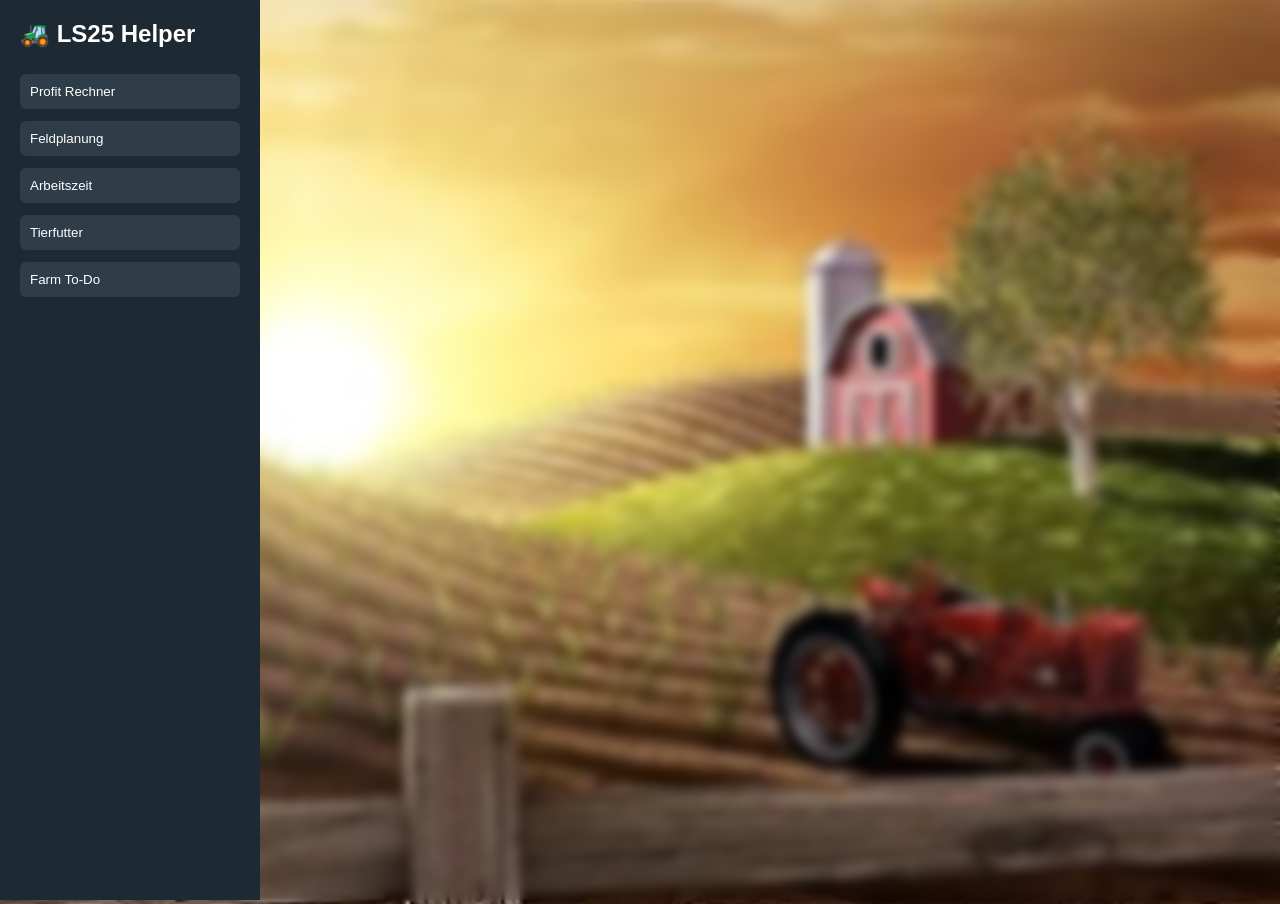
==== commit 32ebaa50: "Update 1.75 index.html Übersicht mit mehreren Tabs und codes" ====
--- a/index.html
+++ b/index.html
@@ -12,8 +12,6 @@
 background:url('farm.jpg') center/cover no-repeat fixed;
 color:white;
 }
-
-/* Layout */
 
 .app{
 display:flex;
@@ -31,7 +29,7 @@
 margin-top:0;
 }
 
-.navBtn{
+.sidebar button{
 width:100%;
 margin:6px 0;
 padding:10px;
@@ -43,101 +41,14 @@
 text-align:left;
 }
 
-.main{
-flex:1;
-padding:30px;
-overflow:auto;
-}
-
-.card{
-background:rgba(0,0,0,0.55);
-padding:25px;
-border-radius:14px;
-max-width:900px;
-margin:auto;
-}
-
-.row{
-display:flex;
-gap:10px;
-}
-
-select,input{
-width:100%;
-padding:10px;
-margin-top:8px;
-margin-bottom:10px;
-border-radius:6px;
-border:none;
-}
-
-button.calc{
-width:100%;
-padding:12px;
-margin-top:18px;
-background:#4caf50;
-border:none;
-color:white;
-font-size:16px;
-cursor:pointer;
-border-radius:8px;
-}
-
-.result{
-text-align:center;
-margin-top:15px;
-font-size:18px;
-}
-
-.workGrid{
-display:grid;
-grid-template-columns:1fr 1fr;
-gap:10px;
-margin-top:10px;
-}
-
-.workBtn{
-padding:10px;
-background:#3a3a3a;
-border-radius:6px;
-cursor:pointer;
-text-align:center;
-}
-
-.workBtn.active{
-background:#4CAF50;
-}
-
-.fertBtn{
-padding:10px;
-background:#3a3a3a;
-border-radius:6px;
-cursor:pointer;
-text-align:center;
-}
-
-.fertBtn.active{
-background:#4CAF50;
-}
-
-/* Feldplanung */
-
-.fieldLayout{
-display:flex;
-gap:20px;
-}
-
-.fieldPlanner{
+.content{
 flex:1;
 }
 
-.cropCalendar{
-width:260px;
-background:#222;
-padding:15px;
-border-radius:10px;
-font-size:13px;
-line-height:1.6;
+iframe{
+width:100%;
+height:100%;
+border:none;
 }
 
 </style>
@@ -151,151 +62,31 @@
 
 <h2>🚜 LS25 Helper</h2>
 
-<button class="navBtn" onclick="openTab('profit')">Profit Rechner</button>
-<button class="navBtn" onclick="openTab('fields')">Feldplanung</button>
-<button class="navBtn" onclick="openTab('work')">Arbeitszeit</button>
-<button class="navBtn" onclick="openTab('animals')">Tierfutter</button>
-<button class="navBtn" onclick="openTab('todo')">Farm To-Do</button>
+<button onclick="openPage('profit/index.html')">
+Profit Rechner
+</button>
+
+<button onclick="openPage('feldplanung/index.html')">
+Feldplanung
+</button>
+
+<button onclick="openPage('arbeitszeit/index.html')">
+Arbeitszeit
+</button>
+
+<button onclick="openPage('tierfutter/index.html')">
+Tierfutter
+</button>
+
+<button onclick="openPage('todo/index.html')">
+Farm To-Do
+</button>
 
 </div>
 
+<div class="content">
 
-<div class="main">
-
-<!-- PROFIT RECHNER -->
-
-<div id="profit" class="card section">
-
-<h1>🚜 Profit Rechner</h1>
-
-<select id="crop">
-<option value="8900">🌾 Weizen</option>
-<option value="9600">🌾 Gerste</option>
-<option value="8800">🌾 Hafer</option>
-<option value="5800">🌱 Raps</option>
-<option value="9200">🌽 Mais (Korn)</option>
-<option value="45000">🌽 Silomais</option>
-<option value="5000">🫘 Sojabohnen</option>
-<option value="7000">🌻 Sonnenblumen</option>
-<option value="42000">🥔 Kartoffeln</option>
-<option value="60000">🟥 Zuckerrüben</option>
-<option value="6500">🫛 Erbsen</option>
-<option value="30000">🥕 Karotten</option>
-<option value="28000">🥔 Pastinaken</option>
-<option value="12000">🍇 Trauben</option>
-<option value="10000">🫒 Oliven</option>
-<option value="7000">🌿 Reis</option>
-<option value="8500">🌿 Sorghum</option>
-<option value="15000">🌲 Pappel</option>
-<option value="4000">🌱 Ölrettich</option>
-<option value="20000">🌿 Gras</option>
-</select>
-
-<div class="row">
-<input id="size" type="number" placeholder="Feldgröße (ha)">
-<input id="price" type="number" placeholder="Preis pro 1000L">
-</div>
-
-<h3>Düngestufe</h3>
-
-<div class="workGrid">
-
-<div class="fertBtn active" data-value="1" onclick="selectFert(this)">Keine</div>
-<div class="fertBtn" data-value="1.25" onclick="selectFert(this)">1x Düngen</div>
-<div class="fertBtn" data-value="1.5" onclick="selectFert(this)">2x Düngen</div>
-
-</div>
-
-<h3>Arbeitsschritte</h3>
-
-<div class="workGrid">
-
-<div class="workBtn" id="mulch" onclick="toggleWork(this)">Mulchen</div>
-<div class="workBtn" id="roll" onclick="toggleWork(this)">Walzen</div>
-<div class="workBtn" id="lime" onclick="toggleWork(this)">Kalk</div>
-<div class="workBtn" id="weed" onclick="toggleWork(this)">Unkraut entfernt</div>
-<div class="workBtn" id="pf" onclick="toggleWork(this)">Precision Farming</div>
-
-</div>
-
-<button class="calc" onclick="calc()">Berechnen</button>
-
-<div class="result" id="result"></div>
-
-</div>
-
-
-<!-- FELDPLANUNG -->
-
-<div id="fields" class="card section" style="display:none">
-
-<h1>Feldplanung</h1>
-
-<div class="fieldLayout">
-
-<div class="fieldPlanner">
-
-Feldname
-<input id="fieldName">
-
-Größe (ha)
-<input id="fieldSize">
-
-<button onclick="addField()">Feld speichern</button>
-
-<div id="fieldButtons"></div>
-
-<hr>
-
-<select id="cropSelect">
-
-<option>Weizen</option>
-<option>Gerste</option>
-<option>Raps</option>
-<option>Mais</option>
-<option>Sojabohnen</option>
-<option>Sonnenblumen</option>
-<option>Ölrettich (Zwischenfrucht)</option>
-<option>Brach</option>
-
-</select>
-
-<button onclick="addCrop()">Frucht hinzufügen</button>
-
-<div id="cropList"></div>
-
-</div>
-
-
-<div class="cropCalendar">
-
-<h3>🌱 Pflanzenkalender</h3>
-
-Weizen — Sep–Okt → Jul<br>
-Gerste — Sep–Okt → Jun<br>
-Hafer — Sep–Okt → Jul<br>
-Raps — Aug → Jul<br>
-Mais — Apr–Mai → Okt<br>
-Sojabohnen — Apr–Mai → Sep<br>
-Sonnenblumen — Mär–Apr → Sep<br>
-Kartoffeln — Apr → Sep<br>
-Zuckerrüben — Mär–Apr → Okt<br>
-Erbsen — Mär–Apr → Jul<br>
-Karotten — Apr → Jul<br>
-Pastinaken — Apr → Jun<br>
-Trauben — Apr → Okt<br>
-Oliven — Apr → Okt<br>
-Reis — Apr → Okt<br>
-Sorghum — Apr → Okt<br>
-Pappel — Mär–Apr → Ganzjährig<br>
-Ölrettich — Aug–Sep → Nov<br>
-Gras — Mär–Okt → mehrfach
-
-</div>
-
-</div>
-
-</div>
+<iframe id="frame" src="profit/index.html"></iframe>
 
 </div>
 
@@ -303,101 +94,9 @@
 
 <script>
 
-function openTab(tab){
+function openPage(page){
 
-document.querySelectorAll(".section").forEach(s=>s.style.display="none")
-document.getElementById(tab).style.display="block"
-
-}
-
-function toggleWork(el){
-el.classList.toggle("active")
-}
-
-function selectFert(el){
-
-document.querySelectorAll(".fertBtn").forEach(btn=>btn.classList.remove("active"))
-el.classList.add("active")
-
-}
-
-function calc(){
-
-let yieldHa=document.getElementById("crop").value
-let size=document.getElementById("size").value
-let price=document.getElementById("price").value
-
-let fert=document.querySelector(".fertBtn.active").dataset.value
-
-let bonus=1
-
-if(document.getElementById("mulch").classList.contains("active")) bonus+=0.025
-if(document.getElementById("roll").classList.contains("active")) bonus+=0.025
-if(document.getElementById("lime").classList.contains("active")) bonus+=0.15
-if(document.getElementById("weed").classList.contains("active")) bonus+=0.10
-if(document.getElementById("pf").classList.contains("active")) bonus+=0.05
-
-let totalYield=yieldHa*size*fert*bonus
-let profit=(totalYield/1000)*price
-
-document.getElementById("result").innerHTML=
-"Ertrag: "+Math.round(totalYield)+" L<br>Gewinn: "+Math.round(profit)+" €"
-
-}
-
-let fields=[]
-let crops=[]
-
-function addField(){
-
-let name=document.getElementById("fieldName").value
-let size=document.getElementById("fieldSize").value
-
-fields.push({name,size})
-
-renderFields()
-
-}
-
-function renderFields(){
-
-let box=document.getElementById("fieldButtons")
-box.innerHTML=""
-
-fields.forEach((f,i)=>{
-
-let btn=document.createElement("button")
-btn.innerText=f.name+" ("+f.size+"ha)"
-
-box.appendChild(btn)
-
-})
-
-}
-
-function addCrop(){
-
-let crop=document.getElementById("cropSelect").value
-
-crops.push(crop)
-
-renderCrops()
-
-}
-
-function renderCrops(){
-
-let box=document.getElementById("cropList")
-box.innerHTML=""
-
-crops.forEach(c=>{
-
-let span=document.createElement("span")
-span.innerText=c+" → "
-
-box.appendChild(span)
-
-})
+document.getElementById("frame").src = page
 
 }
 
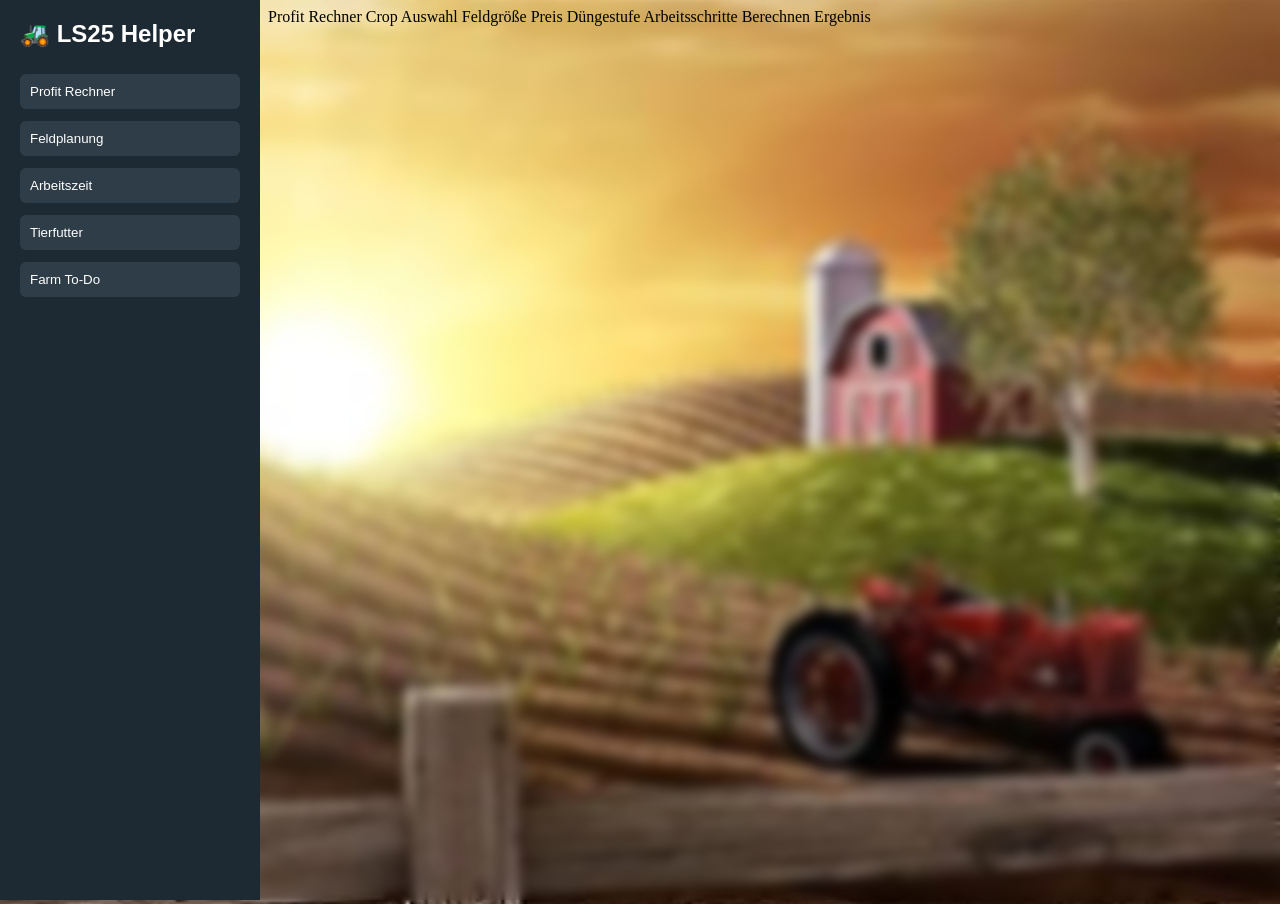
==== commit 565a61f8: "Update index.html" ====
--- a/index.html
+++ b/index.html
@@ -62,23 +62,23 @@
 
 <h2>🚜 LS25 Helper</h2>
 
-<button onclick="openPage('profit/index.html')">
+<button onclick="openPage('profit/index.html','profit.jpg')">
 Profit Rechner
 </button>
 
-<button onclick="openPage('feldplanung/index.html')">
+<button onclick="openPage('feldplanung/index.html','fields.jpg')">
 Feldplanung
 </button>
 
-<button onclick="openPage('arbeitszeit/index.html')">
+<button onclick="openPage('arbeitszeit/index.html','work.png')">
 Arbeitszeit
 </button>
 
-<button onclick="openPage('tierfutter/index.html')">
+<button onclick="openPage('tierfutter/index.html','animals.jpg')">
 Tierfutter
 </button>
 
-<button onclick="openPage('todo/index.html')">
+<button onclick="openPage('todo/index.html','farm.jpg')">
 Farm To-Do
 </button>
 
@@ -94,9 +94,10 @@
 
 <script>
 
-function openPage(page){
+function openPage(page,bg){
 
 document.getElementById("frame").src = page
+document.body.style.backgroundImage = "url('"+bg+"')"
 
 }
 
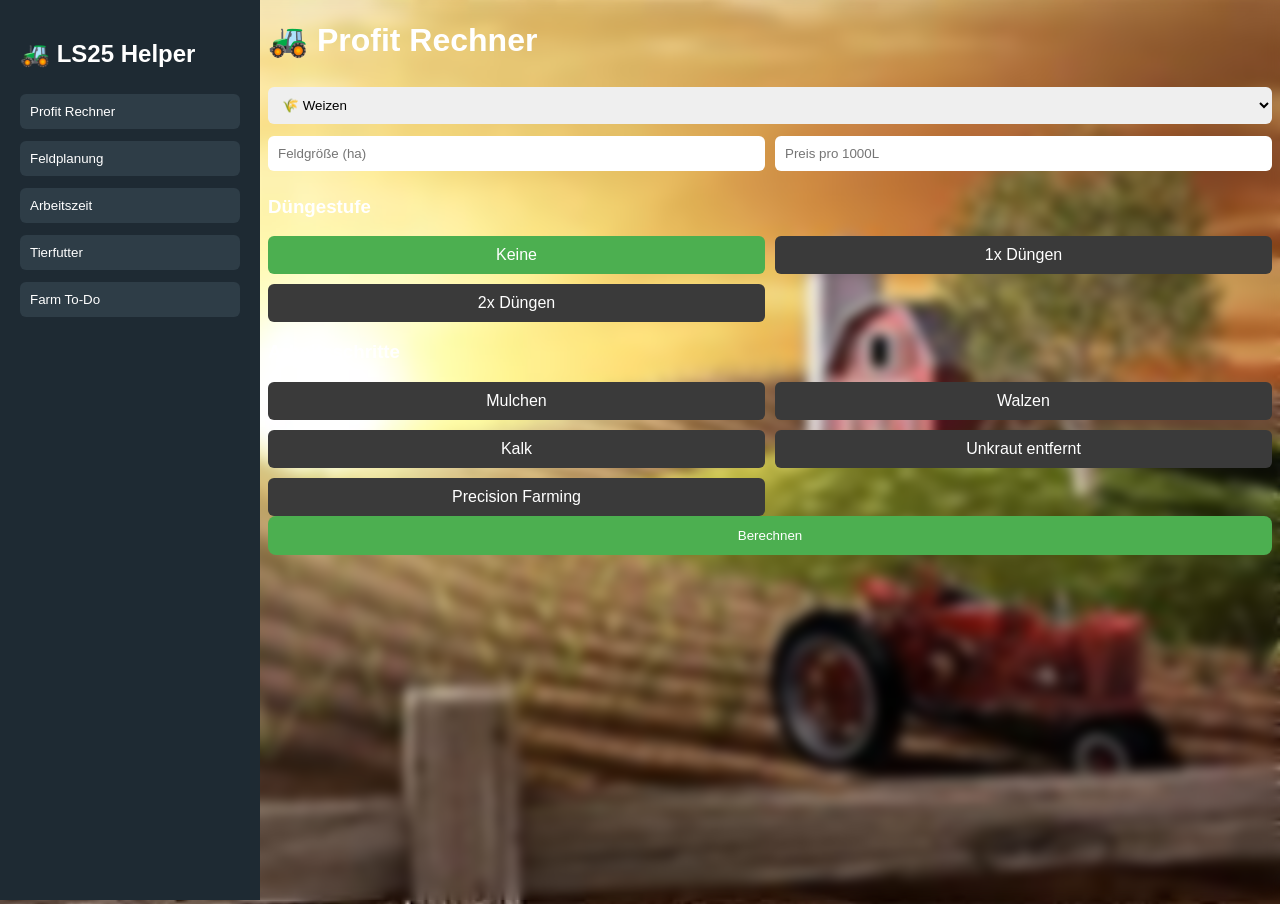
==== commit c18baecc: "Update index.html" ====
--- a/index.html
+++ b/index.html
@@ -23,10 +23,6 @@
 width:220px;
 background:#1e2a33;
 padding:20px;
-}
-
-.sidebar h2{
-margin-top:0;
 }
 
 .sidebar button{
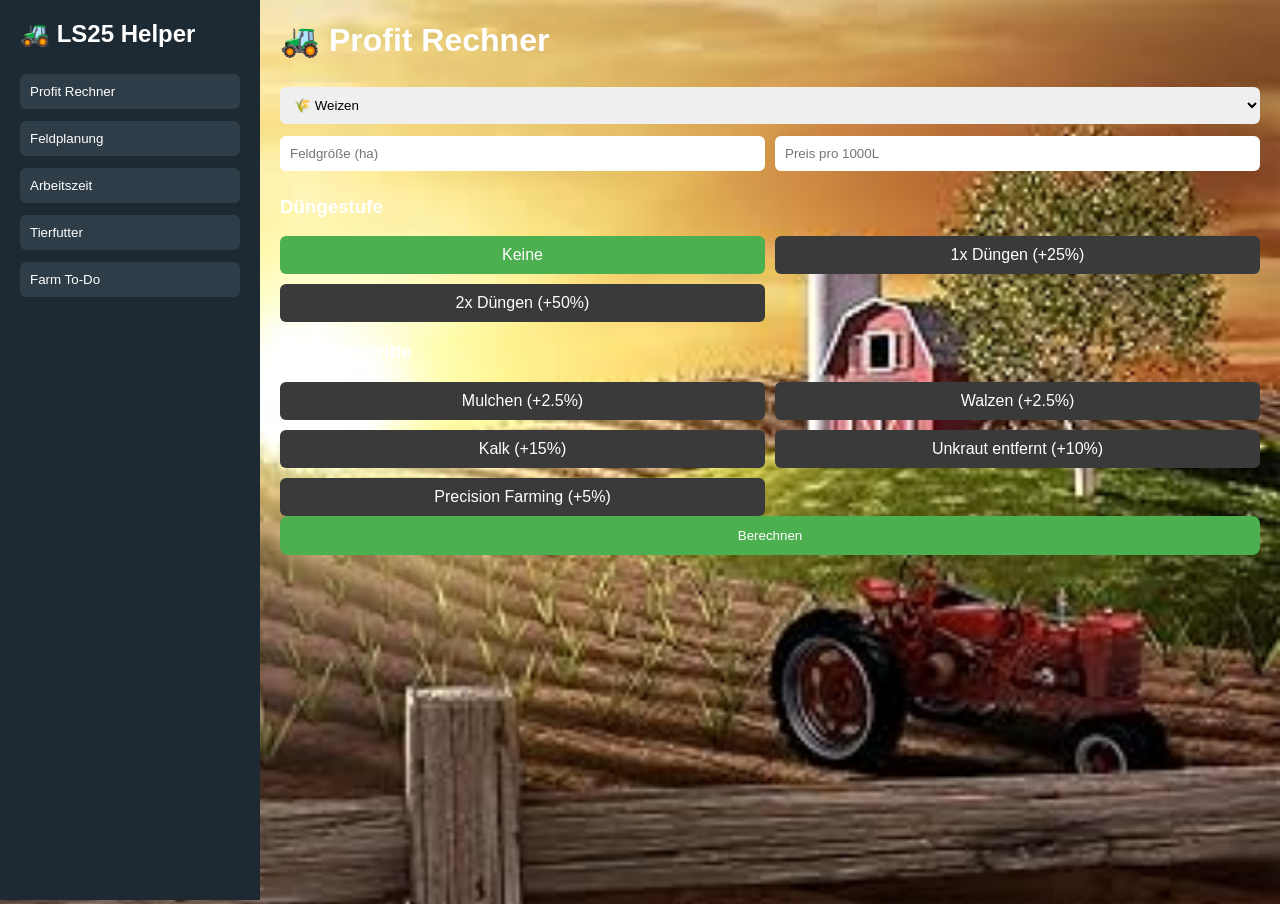
==== commit e1c1ee22: "Update index.html" ====
--- a/index.html
+++ b/index.html
@@ -16,13 +16,16 @@
 .app{
 display:flex;
 height:100vh;
-backdrop-filter:blur(6px);
 }
 
 .sidebar{
 width:220px;
 background:#1e2a33;
 padding:20px;
+}
+
+.sidebar h2{
+margin-top:0;
 }
 
 .sidebar button{
@@ -35,6 +38,10 @@
 border-radius:6px;
 cursor:pointer;
 text-align:left;
+}
+
+.sidebar button:hover{
+background:#3a4c59;
 }
 
 .content{
@@ -93,7 +100,10 @@
 function openPage(page,bg){
 
 document.getElementById("frame").src = page
-document.body.style.backgroundImage = "url('"+bg+"')"
+
+if(bg){
+document.body.style.backgroundImage="url('"+bg+"')"
+}
 
 }
 
